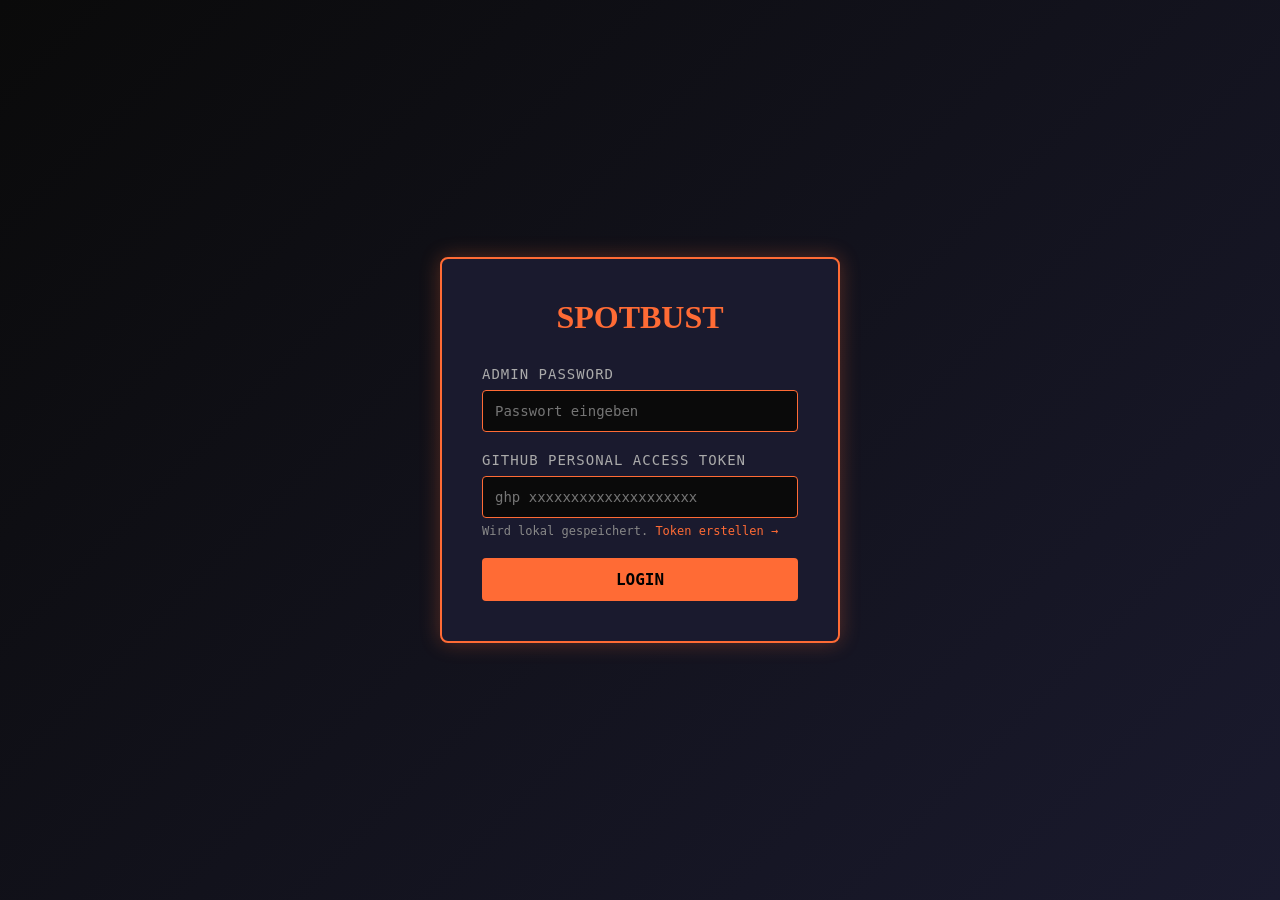
==== admin.html @ 84d2af13 "Add Admin CMS for Gigs Management - New admin.html with password-protected interface - Gigs table wi" ====
<!DOCTYPE html>
<html lang="de">
<head>
    <meta charset="UTF-8">
    <meta name="viewport" content="width=device-width, initial-scale=1.0">
    <title>Spotbust - Gigs Admin CMS</title>
    <style>
        * {
            margin: 0;
            padding: 0;
            box-sizing: border-box;
        }

        body {
            font-family: 'Space Mono', monospace;
            background: #0a0a0a;
            color: #fff;
            min-height: 100vh;
        }

        /* ============ LOGIN SCREEN ============ */
        .login-screen {
            display: flex;
            align-items: center;
            justify-content: center;
            min-height: 100vh;
            background: linear-gradient(135deg, #0a0a0a 0%, #1a1a2e 100%);
            padding: 20px;
        }

        .login-container {
            background: #1a1a2e;
            border: 2px solid #ff6b35;
            border-radius: 8px;
            padding: 40px;
            max-width: 400px;
            width: 100%;
            box-shadow: 0 0 20px rgba(255, 107, 53, 0.3);
        }

        .login-container h1 {
            font-size: 32px;
            margin-bottom: 30px;
            text-align: center;
            color: #ff6b35;
            font-family: 'Permanent Marker', cursive;
        }

        .form-group {
            margin-bottom: 20px;
        }

        .form-group label {
            display: block;
            margin-bottom: 8px;
            font-size: 14px;
            color: #aaa;
            text-transform: uppercase;
            letter-spacing: 1px;
        }

        .form-group input {
            width: 100%;
            padding: 12px;
            border: 1px solid #ff6b35;
            background: #0a0a0a;
            color: #fff;
            border-radius: 4px;
            font-family: 'Space Mono', monospace;
            font-size: 14px;
        }

        .form-group input:focus {
            outline: none;
            box-shadow: 0 0 10px rgba(255, 107, 53, 0.5);
        }

        .form-group small {
            display: block;
            margin-top: 6px;
            font-size: 12px;
            color: #888;
        }

        .login-btn {
            width: 100%;
            padding: 12px;
            background: #ff6b35;
            border: none;
            color: #000;
            font-weight: bold;
            font-size: 16px;
            border-radius: 4px;
            cursor: pointer;
            transition: all 0.3s;
            font-family: 'Space Mono', monospace;
        }

        .login-btn:hover {
            background: #ff8555;
            transform: translateY(-2px);
        }

        .login-btn:active {
            transform: translateY(0);
        }

        .login-error {
            color: #ff4444;
            margin-bottom: 20px;
            padding: 10px;
            border-left: 3px solid #ff4444;
            display: none;
        }

        .login-error.show {
            display: block;
        }

        /* ============ ADMIN PANEL ============ */
        .admin-screen {
            display: none;
            min-height: 100vh;
            padding: 20px;
        }

        .admin-screen.active {
            display: block;
        }

        .admin-header {
            display: flex;
            justify-content: space-between;
            align-items: center;
            margin-bottom: 30px;
            border-bottom: 2px solid #ff6b35;
            padding-bottom: 20px;
        }

        .admin-header h1 {
            font-size: 28px;
            font-family: 'Permanent Marker', cursive;
            color: #ff6b35;
        }

        .logout-btn {
            padding: 8px 16px;
            background: #ff6b35;
            border: none;
            color: #000;
            font-weight: bold;
            border-radius: 4px;
            cursor: pointer;
            font-family: 'Space Mono', monospace;
            transition: all 0.3s;
        }

        .logout-btn:hover {
            background: #ff8555;
        }

        .admin-controls {
            margin-bottom: 30px;
            display: flex;
            gap: 10px;
        }

        .add-gig-btn {
            padding: 12px 20px;
            background: #ff6b35;
            border: none;
            color: #000;
            font-weight: bold;
            border-radius: 4px;
            cursor: pointer;
            font-family: 'Space Mono', monospace;
            font-size: 14px;
            transition: all 0.3s;
        }

        .add-gig-btn:hover {
            background: #ff8555;
            transform: translateY(-2px);
        }

        .status-message {
            padding: 12px 20px;
            border-radius: 4px;
            font-size: 14px;
            margin-left: auto;
            min-height: 44px;
            display: flex;
            align-items: center;
        }

        .status-message.success {
            background: rgba(76, 175, 80, 0.2);
            border-left: 3px solid #4caf50;
            color: #4caf50;
        }

        .status-message.error {
            background: rgba(244, 67, 54, 0.2);
            border-left: 3px solid #f44336;
            color: #f44336;
        }

        .status-message.loading {
            background: rgba(255, 107, 53, 0.2);
            border-left: 3px solid #ff6b35;
            color: #ff6b35;
        }

        .status-message.hidden {
            display: none;
        }

        /* ============ GIGS TABLE ============ */
        .gigs-table-container {
            overflow-x: auto;
        }

        .gigs-table {
            width: 100%;
            border-collapse: collapse;
            margin-bottom: 20px;
        }

        .gigs-table thead {
            background: #1a1a2e;
            border-bottom: 2px solid #ff6b35;
        }

        .gigs-table th {
            padding: 15px;
            text-align: left;
            font-size: 12px;
            text-transform: uppercase;
            letter-spacing: 1px;
            color: #ff6b35;
            font-weight: bold;
        }

        .gigs-table td {
            padding: 15px;
            border-bottom: 1px solid #333;
            font-size: 14px;
        }

        .gigs-table tbody tr {
            transition: background 0.2s;
        }

        .gigs-table tbody tr:hover {
            background: #1a1a2e;
        }

        .gigs-table .date {
            color: #ff6b35;
            font-weight: bold;
        }

        .gigs-table .city {
            color: #aaa;
        }

        .gigs-table .venue {
            color: #fff;
        }

        .gigs-table .time {
            color: #888;
        }

        .table-actions {
            display: flex;
            gap: 8px;
        }

        .edit-btn, .delete-btn {
            padding: 6px 12px;
            border: none;
            border-radius: 3px;
            cursor: pointer;
            font-size: 12px;
            font-family: 'Space Mono', monospace;
            text-transform: uppercase;
            font-weight: bold;
            transition: all 0.2s;
        }

        .edit-btn {
            background: #ff6b35;
            color: #000;
        }

        .edit-btn:hover {
            background: #ff8555;
        }

        .delete-btn {
            background: #dc3545;
            color: #fff;
        }

        .delete-btn:hover {
            background: #ff4555;
        }

        .empty-message {
            text-align: center;
            padding: 40px 20px;
            color: #888;
            font-size: 14px;
        }

        /* ============ MODAL ============ */
        .modal-overlay {
            display: none;
            position: fixed;
            top: 0;
            left: 0;
            right: 0;
            bottom: 0;
            background: rgba(0, 0, 0, 0.7);
            z-index: 100;
            align-items: center;
            justify-content: center;
            padding: 20px;
        }

        .modal-overlay.active {
            display: flex;
        }

        .modal {
            background: #1a1a2e;
            border: 2px solid #ff6b35;
            border-radius: 8px;
            padding: 30px;
            max-width: 500px;
            width: 100%;
            box-shadow: 0 0 30px rgba(255, 107, 53, 0.3);
        }

        .modal h2 {
            font-size: 24px;
            margin-bottom: 20px;
            color: #ff6b35;
            font-family: 'Permanent Marker', cursive;
        }

        .modal-form-group {
            margin-bottom: 15px;
        }

        .modal-form-group label {
            display: block;
            margin-bottom: 6px;
            font-size: 12px;
            color: #aaa;
            text-transform: uppercase;
            letter-spacing: 1px;
        }

        .modal-form-group input, 
        .modal-form-group textarea {
            width: 100%;
            padding: 10px;
            border: 1px solid #ff6b35;
            background: #0a0a0a;
            color: #fff;
            border-radius: 4px;
            font-family: 'Space Mono', monospace;
            font-size: 13px;
        }

        .modal-form-group textarea {
            resize: vertical;
            min-height: 60px;
        }

        .modal-form-group input:focus,
        .modal-form-group textarea:focus {
            outline: none;
            box-shadow: 0 0 10px rgba(255, 107, 53, 0.5);
        }

        .modal-actions {
            display: flex;
            gap: 10px;
            margin-top: 25px;
        }

        .modal-actions button {
            flex: 1;
            padding: 12px;
            border: none;
            border-radius: 4px;
            cursor: pointer;
            font-weight: bold;
            font-family: 'Space Mono', monospace;
            font-size: 14px;
            transition: all 0.2s;
            text-transform: uppercase;
        }

        .save-btn {
            background: #ff6b35;
            color: #000;
        }

        .save-btn:hover {
            background: #ff8555;
        }

        .cancel-btn {
            background: #333;
            color: #fff;
        }

        .cancel-btn:hover {
            background: #444;
        }

        .modal-error {
            color: #ff4444;
            padding: 10px;
            margin-bottom: 15px;
            border-left: 3px solid #ff4444;
            font-size: 12px;
            display: none;
        }

        .modal-error.show {
            display: block;
        }

        /* ============ CONFIRM MODAL ============ */
        .confirm-modal {
            max-width: 400px;
        }

        .confirm-modal .modal-actions {
            flex-direction: row-reverse;
        }

        .confirm-modal p {
            color: #aaa;
            margin-bottom: 20px;
            font-size: 14px;
            line-height: 1.5;
        }

        .delete-confirm-btn {
            background: #dc3545;
            color: #fff;
        }

        .delete-confirm-btn:hover {
            background: #ff4555;
        }

        /* ============ RESPONSIVE ============ */
        @media (max-width: 768px) {
            .admin-header {
                flex-direction: column;
                gap: 15px;
                align-items: flex-start;
            }

            .admin-controls {
                flex-direction: column;
            }

            .add-gig-btn, .logout-btn {
                width: 100%;
            }

            .status-message {
                margin-left: 0;
                margin-top: 10px;
            }

            .gigs-table {
                font-size: 12px;
            }

            .gigs-table th,
            .gigs-table td {
                padding: 10px;
            }

            .table-actions {
                flex-direction: column;
            }

            .edit-btn, .delete-btn {
                width: 100%;
            }

            .modal {
                padding: 20px;
            }
        }

        /* ============ UTILITIES ============ */
        .hidden {
            display: none !important;
        }

        .loading {
            opacity: 0.6;
            pointer-events: none;
        }
    </style>
</head>
<body>
    <!-- LOGIN SCREEN -->
    <div class="login-screen" id="loginScreen">
        <div class="login-container">
            <h1>SPOTBUST</h1>
            <div class="login-error" id="loginError"></div>
            
            <form id="loginForm">
                <div class="form-group">
                    <label for="password">Admin Password</label>
                    <input 
                        type="password" 
                        id="password" 
                        placeholder="Passwort eingeben" 
                        required
                        autocomplete="current-password"
                    >
                </div>

                <div class="form-group">
                    <label for="githubToken">GitHub Personal Access Token</label>
                    <input 
                        type="password" 
                        id="githubToken" 
                        placeholder="ghp_xxxxxxxxxxxxxxxxxxxx" 
                        required
                        autocomplete="off"
                    >
                    <small>Wird lokal gespeichert. <a href="https://github.com/settings/tokens/new?scopes=repo&description=Spotbust%20CMS" target="_blank" style="color: #ff6b35; text-decoration: none;">Token erstellen →</a></small>
                </div>

                <button type="submit" class="login-btn">LOGIN</button>
            </form>
        </div>
    </div>

    <!-- ADMIN SCREEN -->
    <div class="admin-screen" id="adminScreen">
        <div class="admin-header">
            <h1>Gigs verwalten</h1>
            <button class="logout-btn" id="logoutBtn">LOGOUT</button>
        </div>

        <div class="admin-controls">
            <button class="add-gig-btn" id="addGigBtn">+ Neuer Gig</button>
            <div class="status-message hidden" id="statusMessage"></div>
        </div>

        <div class="gigs-table-container">
            <table class="gigs-table">
                <thead>
                    <tr>
                        <th>Datum</th>
                        <th>Stadt</th>
                        <th>Venue</th>
                        <th>Uhrzeit</th>
                        <th>Info</th>
                        <th style="width: 140px;">Aktionen</th>
                    </tr>
                </thead>
                <tbody id="gigsTableBody">
                    <tr>
                        <td colspan="6" class="empty-message">Lade Gigs...</td>
                    </tr>
                </tbody>
            </table>
        </div>
    </div>

    <!-- EDIT MODAL -->
    <div class="modal-overlay" id="gigModal">
        <div class="modal">
            <h2 id="gigModalTitle">Neuer Gig</h2>
            <div class="modal-error" id="gigModalError"></div>
            
            <form id="gigForm">
                <div class="modal-form-group">
                    <label for="gigDate">Datum *</label>
                    <input 
                        type="date" 
                        id="gigDate" 
                        required
                    >
                </div>

                <div class="modal-form-group">
                    <label for="gigCity">Stadt *</label>
                    <input 
                        type="text" 
                        id="gigCity" 
                        placeholder="z.B. Berlin" 
                        required
                    >
                </div>

                <div class="modal-form-group">
                    <label for="gigVenue">Venue *</label>
                    <input 
                        type="text" 
                        id="gigVenue" 
                        placeholder="z.B. Lido Club" 
                        required
                    >
                </div>

                <div class="modal-form-group">
                    <label for="gigTime">Uhrzeit *</label>
                    <input 
                        type="time" 
                        id="gigTime" 
                        placeholder="HH:MM" 
                        required
                    >
                </div>

                <div class="modal-form-group">
                    <label for="gigInfo">Info (optional)</label>
                    <textarea 
                        id="gigInfo" 
                        placeholder="z.B. Gästeliste, Eintritt, etc."
                    ></textarea>
                </div>

                <div class="modal-actions">
                    <button type="submit" class="save-btn">SPEICHERN</button>
                    <button type="button" class="cancel-btn" id="cancelGigBtn">ABBRECHEN</button>
                </div>
            </form>
        </div>
    </div>

    <!-- DELETE CONFIRM MODAL -->
    <div class="modal-overlay" id="deleteConfirmModal">
        <div class="modal confirm-modal">
            <h2>Gig löschen?</h2>
            <p id="deleteConfirmText">Sind Sie sicher, dass Sie diesen Gig löschen möchten? Diese Aktion kann nicht rückgängig gemacht werden.</p>
            <div class="modal-actions">
                <button type="button" class="delete-confirm-btn" id="confirmDeleteBtn">LÖSCHEN</button>
                <button type="button" class="cancel-btn" id="cancelDeleteBtn">ABBRECHEN</button>
            </div>
        </div>
    </div>

    <script>
        // ============ CONFIG ============
        const CONFIG = {
            ADMIN_PASSWORD: 'spotbust123', // Change this!
            GITHUB_OWNER: '4maggio',
            GITHUB_REPO: 'spotbust',
            GITHUB_BRANCH: 'main',
            STORAGE_TOKEN_KEY: 'spotbust_github_token',
            STORAGE_AUTH_KEY: 'spotbust_authenticated'
        };

        // ============ STATE ============
        let state = {
            authenticated: false,
            githubToken: null,
            gigs: [],
            editingGigIndex: null,
            deletingGigIndex: null
        };

        // ============ DOM ELEMENTS ============
        const loginScreen = document.getElementById('loginScreen');
        const adminScreen = document.getElementById('adminScreen');
        const loginForm = document.getElementById('loginForm');
        const passwordInput = document.getElementById('password');
        const githubTokenInput = document.getElementById('githubToken');
        const loginError = document.getElementById('loginError');
        const logoutBtn = document.getElementById('logoutBtn');
        const addGigBtn = document.getElementById('addGigBtn');
        const gigModal = document.getElementById('gigModal');
        const gigForm = document.getElementById('gigForm');
        const gigModalTitle = document.getElementById('gigModalTitle');
        const gigModalError = document.getElementById('gigModalError');
        const cancelGigBtn = document.getElementById('cancelGigBtn');
        const deleteConfirmModal = document.getElementById('deleteConfirmModal');
        const confirmDeleteBtn = document.getElementById('confirmDeleteBtn');
        const cancelDeleteBtn = document.getElementById('cancelDeleteBtn');
        const gigsTableBody = document.getElementById('gigsTableBody');
        const statusMessage = document.getElementById('statusMessage');

        // ============ FORM INPUTS ============
        const gigDateInput = document.getElementById('gigDate');
        const gigCityInput = document.getElementById('gigCity');
        const gigVenueInput = document.getElementById('gigVenue');
        const gigTimeInput = document.getElementById('gigTime');
        const gigInfoInput = document.getElementById('gigInfo');

        // ============ INITIALIZATION ============
        function init() {
            restoreAuth();
            
            if (state.authenticated) {
                showAdminScreen();
                loadGigs();
            } else {
                showLoginScreen();
            }

            attachEventListeners();
        }

        function attachEventListeners() {
            loginForm.addEventListener('submit', handleLogin);
            logoutBtn.addEventListener('click', handleLogout);
            addGigBtn.addEventListener('click', openAddGigModal);
            gigForm.addEventListener('submit', handleSaveGig);
            cancelGigBtn.addEventListener('click', closeGigModal);
            deleteConfirmModal.addEventListener('click', (e) => {
                if (e.target === deleteConfirmModal) closeDeleteConfirmModal();
            });
            confirmDeleteBtn.addEventListener('click', handleConfirmDelete);
            cancelDeleteBtn.addEventListener('click', closeDeleteConfirmModal);
            gigModal.addEventListener('click', (e) => {
                if (e.target === gigModal) closeGigModal();
            });
        }

        // ============ AUTHENTICATION ============
        function handleLogin(e) {
            e.preventDefault();
            const password = passwordInput.value;
            const token = githubTokenInput.value;

            if (password !== CONFIG.ADMIN_PASSWORD) {
                showLoginError('Falsches Passwort');
                return;
            }

            if (!token.trim()) {
                showLoginError('GitHub Token erforderlich');
                return;
            }

            state.authenticated = true;
            state.githubToken = token;
            localStorage.setItem(CONFIG.STORAGE_AUTH_KEY, 'true');
            localStorage.setItem(CONFIG.STORAGE_TOKEN_KEY, token);

            loginError.classList.remove('show');
            showAdminScreen();
            loadGigs();
        }

        function handleLogout() {
            state.authenticated = false;
            state.githubToken = null;
            state.gigs = [];
            localStorage.removeItem(CONFIG.STORAGE_AUTH_KEY);
            localStorage.removeItem(CONFIG.STORAGE_TOKEN_KEY);
            
            passwordInput.value = '';
            githubTokenInput.value = '';
            
            showLoginScreen();
        }

        function restoreAuth() {
            const authenticated = localStorage.getItem(CONFIG.STORAGE_AUTH_KEY);
            const token = localStorage.getItem(CONFIG.STORAGE_TOKEN_KEY);

            if (authenticated && token) {
                state.authenticated = true;
                state.githubToken = token;
                githubTokenInput.value = token;
            }
        }

        function showLoginError(message) {
            loginError.textContent = message;
            loginError.classList.add('show');
        }

        // ============ SCREEN TRANSITIONS ============
        function showLoginScreen() {
            loginScreen.style.display = 'flex';
            adminScreen.classList.remove('active');
        }

        function showAdminScreen() {
            loginScreen.style.display = 'none';
            adminScreen.classList.add('active');
        }

        // ============ LOAD GIGS ============
        async function loadGigs() {
            try {
                showStatus('Lade Gigs von GitHub...', 'loading');
                
                const url = `https://api.github.com/repos/${CONFIG.GITHUB_OWNER}/${CONFIG.GITHUB_REPO}/contents/gigs.json`;
                const response = await fetch(url, {
                    headers: {
                        'Authorization': `token ${state.githubToken}`,
                        'Accept': 'application/vnd.github.v3.raw'
                    }
                });

                if (!response.ok) {
                    throw new Error(`GitHub API Error: ${response.status}`);
                }

                state.gigs = await response.json();
                state.gigs.sort((a, b) => new Date(a.datum) - new Date(b.datum));
                
                renderGigsTable();
                showStatus('✓ Gigs geladen', 'success', 3000);
            } catch (error) {
                console.error('Load error:', error);
                showStatus(`Fehler beim Laden: ${error.message}`, 'error');
                gigsTableBody.innerHTML = `<tr><td colspan="6" class="empty-message">Fehler beim Laden der Gigs. Token gültig?</td></tr>`;
            }
        }

        // ============ RENDER TABLE ============
        function renderGigsTable() {
            if (state.gigs.length === 0) {
                gigsTableBody.innerHTML = '<tr><td colspan="6" class="empty-message">Keine Gigs vorhanden. Fügen Sie einen neuen Gig hinzu.</td></tr>';
                return;
            }

            gigsTableBody.innerHTML = state.gigs.map((gig, index) => {
                const date = new Date(gig.datum + 'T00:00:00');
                const formattedDate = date.toLocaleDateString('de-DE', { 
                    day: '2-digit', 
                    month: 'short', 
                    year: 'numeric',
                    weekday: 'short'
                }).toUpperCase();

                return `
                    <tr>
                        <td class="date">${formattedDate}</td>
                        <td class="city">${escapeHtml(gig.stadt)}</td>
                        <td class="venue">${escapeHtml(gig.venue)}</td>
                        <td class="time">${gig.uhrzeit}</td>
                        <td>${gig.info ? escapeHtml(gig.info) : '—'}</td>
                        <td>
                            <div class="table-actions">
                                <button class="edit-btn" onclick="openEditGigModal(${index})">EDIT</button>
                                <button class="delete-btn" onclick="openDeleteConfirmModal(${index})">DELETE</button>
                            </div>
                        </td>
                    </tr>
                `;
            }).join('');
        }

        // ============ MODAL OPERATIONS ============
        function openAddGigModal() {
            state.editingGigIndex = null;
            gigModalTitle.textContent = 'Neuer Gig';
            gigForm.reset();
            gigModalError.classList.remove('show');
            gigModal.classList.add('active');
            gigDateInput.focus();
        }

        function openEditGigModal(index) {
            state.editingGigIndex = index;
            const gig = state.gigs[index];
            
            gigModalTitle.textContent = 'Gig bearbeiten';
            gigDateInput.value = gig.datum;
            gigCityInput.value = gig.stadt;
            gigVenueInput.value = gig.venue;
            gigTimeInput.value = gig.uhrzeit;
            gigInfoInput.value = gig.info || '';
            gigModalError.classList.remove('show');
            
            gigModal.classList.add('active');
        }

        function closeGigModal() {
            gigModal.classList.remove('active');
            state.editingGigIndex = null;
            gigForm.reset();
        }

        function openDeleteConfirmModal(index) {
            state.deletingGigIndex = index;
            const gig = state.gigs[index];
            const dateStr = new Date(gig.datum + 'T00:00:00').toLocaleDateString('de-DE', {
                day: '2-digit',
                month: 'long',
                year: 'numeric'
            });
            document.getElementById('deleteConfirmText').textContent = 
                `Wirklich "${escapeHtml(gig.stadt)} – ${escapeHtml(gig.venue)}" (${dateStr}) löschen?`;
            deleteConfirmModal.classList.add('active');
        }

        function closeDeleteConfirmModal() {
            deleteConfirmModal.classList.remove('active');
            state.deletingGigIndex = null;
        }

        // ============ SAVE GIG ============
        async function handleSaveGig(e) {
            e.preventDefault();

            const date = gigDateInput.value;
            const city = gigCityInput.value.trim();
            const venue = gigVenueInput.value.trim();
            const time = gigTimeInput.value;
            const info = gigInfoInput.value.trim();

            // Validation
            if (!date || !city || !venue || !time) {
                showGigModalError('Alle Felder außer "Info" sind erforderlich');
                return;
            }

            const newGig = {
                datum: date,
                stadt: city,
                venue: venue,
                uhrzeit: time
            };

            if (info) {
                newGig.info = info;
            }

            // Update or add
            if (state.editingGigIndex !== null) {
                state.gigs[state.editingGigIndex] = newGig;
            } else {
                state.gigs.push(newGig);
            }

            // Sort by date
            state.gigs.sort((a, b) => new Date(a.datum) - new Date(b.datum));

            // Save to GitHub
            await saveGigsToGitHub();
            
            closeGigModal();
        }

        async function handleConfirmDelete() {
            if (state.deletingGigIndex === null) return;

            state.gigs.splice(state.deletingGigIndex, 1);
            await saveGigsToGitHub();
            
            closeDeleteConfirmModal();
        }

        // ============ SAVE TO GITHUB ============
        async function saveGigsToGitHub() {
            const gigModalTitle = document.getElementById('gigModalTitle');
            const originalSaveBtn = document.querySelector('.save-btn');
            
            try {
                showStatus('Speichere zu GitHub...', 'loading');
                
                // First, get the current file SHA (needed for updates)
                const getUrl = `https://api.github.com/repos/${CONFIG.GITHUB_OWNER}/${CONFIG.GITHUB_REPO}/contents/gigs.json`;
                const getResponse = await fetch(getUrl, {
                    headers: {
                        'Authorization': `token ${state.githubToken}`,
                        'Accept': 'application/vnd.github.v3.json'
                    }
                });

                if (!getResponse.ok) {
                    throw new Error('Konnte aktuelle Datei nicht abrufen');
                }

                const fileData = await getResponse.json();

                // Prepare new content
                const newContent = JSON.stringify(state.gigs, null, 2);
                const encodedContent = btoa(newContent);

                // Update the file
                const putResponse = await fetch(getUrl, {
                    method: 'PUT',
                    headers: {
                        'Authorization': `token ${state.githubToken}`,
                        'Accept': 'application/vnd.github.v3.json',
                        'Content-Type': 'application/json'
                    },
                    body: JSON.stringify({
                        message: `Update gigs via Admin CMS [${new Date().toLocaleString('de-DE')}]`,
                        content: encodedContent,
                        sha: fileData.sha,
                        committer: {
                            name: 'Spotbust Admin',
                            email: 'admin@spotbust.local'
                        }
                    })
                });

                if (!putResponse.ok) {
                    const errorData = await putResponse.json();
                    throw new Error(`GitHub: ${errorData.message || putResponse.statusText}`);
                }

                renderGigsTable();
                showStatus('✓ Erfolgreich zu GitHub übertragen!', 'success', 3000);
            } catch (error) {
                console.error('Save error:', error);
                showGigModalError(`Fehler beim Speichern: ${error.message}`);
                showStatus(`Fehler: ${error.message}`, 'error');
            }
        }

        // ============ UI HELPERS ============
        function showStatus(message, type = 'info', duration = 0) {
            statusMessage.textContent = message;
            statusMessage.className = `status-message ${type}`;
            
            if (duration > 0) {
                setTimeout(() => {
                    statusMessage.classList.add('hidden');
                }, duration);
            }
        }

        function showGigModalError(message) {
            gigModalError.textContent = message;
            gigModalError.classList.add('show');
        }

        function escapeHtml(text) {
            const map = {
                '&': '&amp;',
                '<': '&lt;',
                '>': '&gt;',
                '"': '&quot;',
                "'": '&#039;'
            };
            return text.replace(/[&<>"']/g, m => map[m]);
        }

        // ============ START ============
        init();
    </script>
</body>
</html>
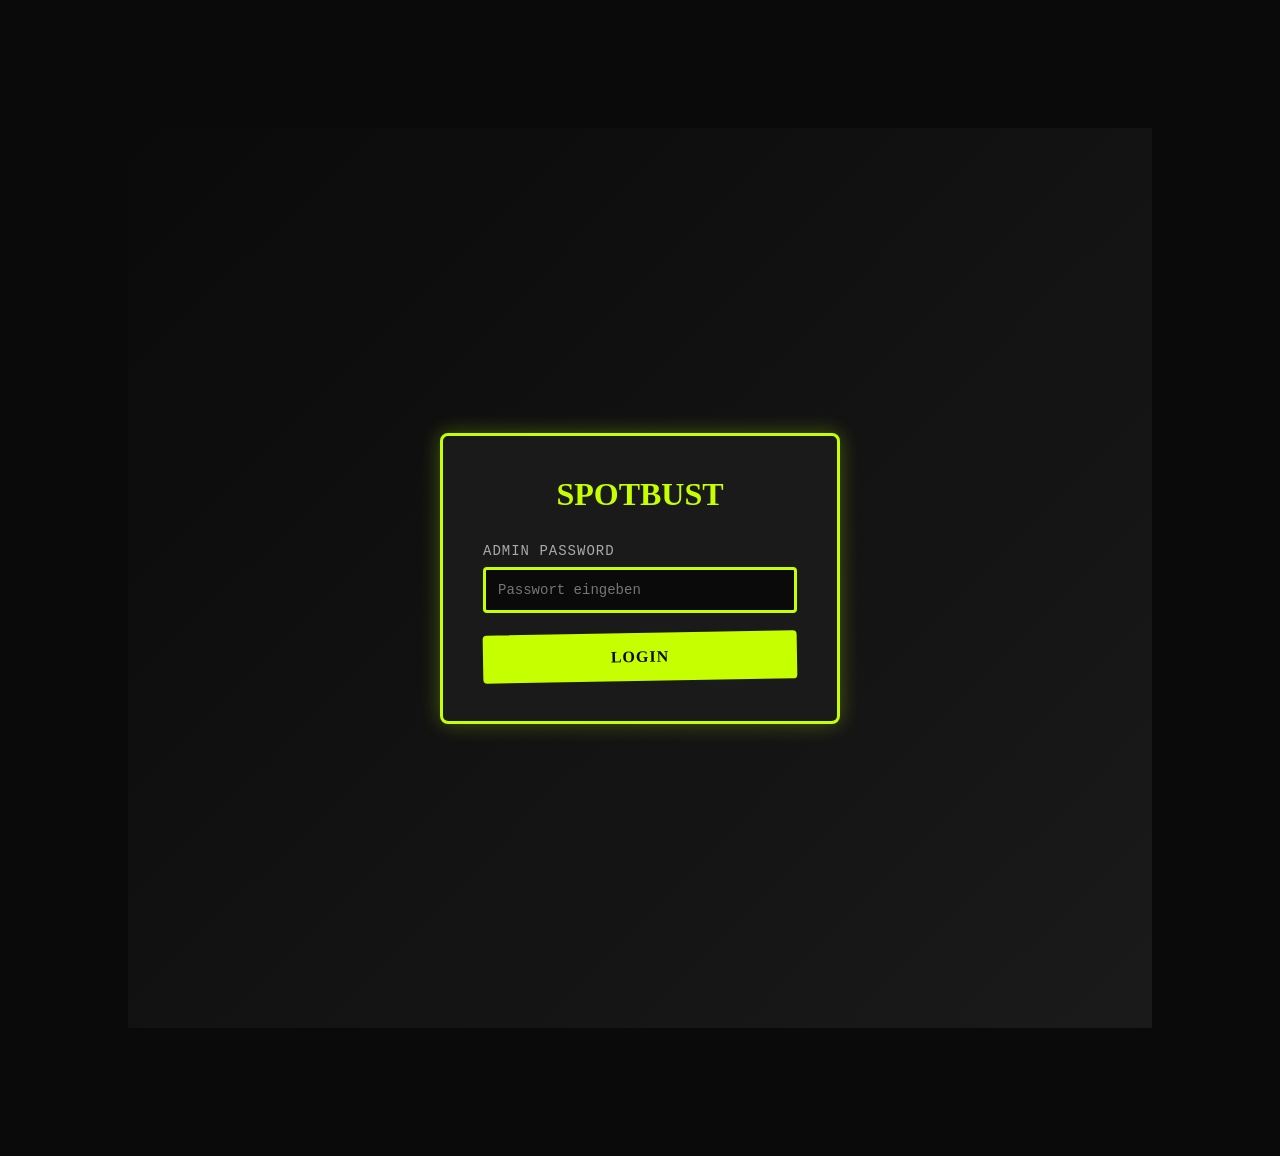
==== commit dc486d57: "Complete CMS implementation with Netlify backend - Netlify serverless function for secure GitHub tok" ====
--- a/admin.html
+++ b/admin.html
@@ -1,10 +1,21 @@
 <!DOCTYPE html>
 <html lang="de">
+
 <head>
     <meta charset="UTF-8">
     <meta name="viewport" content="width=device-width, initial-scale=1.0">
     <title>Spotbust - Gigs Admin CMS</title>
     <style>
+        :root {
+            --black: #0a0a0a;
+            --white: #f0ede6;
+            --neon: #c6ff00;
+            --red: #ff3333;
+            --grey: #1a1a1a;
+            --font-marker: 'Permanent Marker', cursive;
+            --font-mono: 'Space Mono', monospace;
+        }
+
         * {
             margin: 0;
             padding: 0;
@@ -12,10 +23,11 @@
         }
 
         body {
-            font-family: 'Space Mono', monospace;
-            background: #0a0a0a;
-            color: #fff;
+            font-family: var(--font-mono);
+            background: var(--black);
+            color: var(--white);
             min-height: 100vh;
+            margin: 10vw;
         }
 
         /* ============ LOGIN SCREEN ============ */
@@ -24,26 +36,26 @@
             align-items: center;
             justify-content: center;
             min-height: 100vh;
-            background: linear-gradient(135deg, #0a0a0a 0%, #1a1a2e 100%);
+            background: linear-gradient(135deg, var(--black) 0%, var(--grey) 100%);
             padding: 20px;
         }
 
         .login-container {
-            background: #1a1a2e;
-            border: 2px solid #ff6b35;
+            background: var(--grey);
+            border: 3px solid var(--neon);
             border-radius: 8px;
             padding: 40px;
             max-width: 400px;
             width: 100%;
-            box-shadow: 0 0 20px rgba(255, 107, 53, 0.3);
+            box-shadow: 0 0 20px rgba(198, 255, 0, 0.3);
         }
 
         .login-container h1 {
             font-size: 32px;
             margin-bottom: 30px;
             text-align: center;
-            color: #ff6b35;
-            font-family: 'Permanent Marker', cursive;
+            color: var(--neon);
+            font-family: var(--font-marker);
         }
 
         .form-group {
@@ -62,17 +74,17 @@
         .form-group input {
             width: 100%;
             padding: 12px;
-            border: 1px solid #ff6b35;
-            background: #0a0a0a;
-            color: #fff;
+            border: 3px solid var(--neon);
+            background: var(--black);
+            color: var(--white);
             border-radius: 4px;
-            font-family: 'Space Mono', monospace;
+            font-family: var(--font-mono);
             font-size: 14px;
         }
 
         .form-group input:focus {
             outline: none;
-            box-shadow: 0 0 10px rgba(255, 107, 53, 0.5);
+            box-shadow: 0 0 10px rgba(198, 255, 0, 0.5);
         }
 
         .form-group small {
@@ -85,31 +97,35 @@
         .login-btn {
             width: 100%;
             padding: 12px;
-            background: #ff6b35;
-            border: none;
-            color: #000;
+            background: var(--neon);
+            border: 3px solid var(--neon);
+            color: var(--black);
             font-weight: bold;
             font-size: 16px;
             border-radius: 4px;
             cursor: pointer;
             transition: all 0.3s;
-            font-family: 'Space Mono', monospace;
+            font-family: var(--font-marker);
+            text-transform: uppercase;
+            letter-spacing: 1px;
+            transform: rotate(-1deg);
         }
 
         .login-btn:hover {
-            background: #ff8555;
-            transform: translateY(-2px);
+            background: transparent;
+            color: var(--neon);
+            transform: rotate(1deg);
         }
 
         .login-btn:active {
-            transform: translateY(0);
+            transform: rotate(-1deg);
         }
 
         .login-error {
-            color: #ff4444;
+            color: var(--red);
             margin-bottom: 20px;
             padding: 10px;
-            border-left: 3px solid #ff4444;
+            border-left: 3px solid var(--red);
             display: none;
         }
 
@@ -133,30 +149,36 @@
             justify-content: space-between;
             align-items: center;
             margin-bottom: 30px;
-            border-bottom: 2px solid #ff6b35;
+            border-bottom: 3px solid var(--neon);
             padding-bottom: 20px;
         }
 
         .admin-header h1 {
             font-size: 28px;
-            font-family: 'Permanent Marker', cursive;
-            color: #ff6b35;
+            font-family: var(--font-marker);
+            color: var(--neon);
         }
 
         .logout-btn {
             padding: 8px 16px;
-            background: #ff6b35;
-            border: none;
-            color: #000;
+            background: var(--neon);
+            border: 3px solid var(--neon);
+            color: var(--black);
             font-weight: bold;
             border-radius: 4px;
             cursor: pointer;
-            font-family: 'Space Mono', monospace;
+            font-family: var(--font-marker);
+            font-size: 12px;
+            text-transform: uppercase;
+            letter-spacing: 1px;
             transition: all 0.3s;
+            transform: rotate(-1deg);
         }
 
         .logout-btn:hover {
-            background: #ff8555;
+            background: transparent;
+            color: var(--neon);
+            transform: rotate(1deg);
         }
 
         .admin-controls {
@@ -167,20 +189,28 @@
 
         .add-gig-btn {
             padding: 12px 20px;
-            background: #ff6b35;
-            border: none;
-            color: #000;
+            background: var(--neon);
+            border: 3px solid var(--neon);
+            color: var(--black);
             font-weight: bold;
             border-radius: 4px;
             cursor: pointer;
-            font-family: 'Space Mono', monospace;
+            font-family: var(--font-marker);
             font-size: 14px;
+            text-transform: uppercase;
+            letter-spacing: 1px;
             transition: all 0.3s;
+            transform: rotate(-1deg);
         }
 
         .add-gig-btn:hover {
-            background: #ff8555;
-            transform: translateY(-2px);
+            background: transparent;
+            color: var(--neon);
+            transform: rotate(1deg);
+        }
+
+        .add-gig-btn:active {
+            transform: rotate(-1deg);
         }
 
         .status-message {
@@ -191,6 +221,7 @@
             min-height: 44px;
             display: flex;
             align-items: center;
+            font-family: var(--font-mono);
         }
 
         .status-message.success {
@@ -200,15 +231,15 @@
         }
 
         .status-message.error {
-            background: rgba(244, 67, 54, 0.2);
-            border-left: 3px solid #f44336;
-            color: #f44336;
+            background: rgba(255, 51, 51, 0.2);
+            border-left: 3px solid var(--red);
+            color: var(--red);
         }
 
         .status-message.loading {
-            background: rgba(255, 107, 53, 0.2);
-            border-left: 3px solid #ff6b35;
-            color: #ff6b35;
+            background: rgba(198, 255, 0, 0.2);
+            border-left: 3px solid var(--neon);
+            color: var(--neon);
         }
 
         .status-message.hidden {
@@ -227,8 +258,8 @@
         }
 
         .gigs-table thead {
-            background: #1a1a2e;
-            border-bottom: 2px solid #ff6b35;
+            background: var(--grey);
+            border-bottom: 3px solid var(--neon);
         }
 
         .gigs-table th {
@@ -237,14 +268,16 @@
             font-size: 12px;
             text-transform: uppercase;
             letter-spacing: 1px;
-            color: #ff6b35;
+            color: var(--neon);
             font-weight: bold;
+            font-family: var(--font-marker);
         }
 
         .gigs-table td {
             padding: 15px;
-            border-bottom: 1px solid #333;
+            border-bottom: 1px solid var(--grey);
             font-size: 14px;
+            font-family: var(--font-mono);
         }
 
         .gigs-table tbody tr {
@@ -252,20 +285,22 @@
         }
 
         .gigs-table tbody tr:hover {
-            background: #1a1a2e;
+            background: rgba(198, 255, 0, 0.1);
         }
 
         .gigs-table .date {
-            color: #ff6b35;
+            color: var(--neon);
             font-weight: bold;
+            font-family: var(--font-marker);
         }
 
         .gigs-table .city {
-            color: #aaa;
+            color: var(--white);
         }
 
         .gigs-table .venue {
-            color: #fff;
+            color: var(--white);
+            font-weight: 600;
         }
 
         .gigs-table .time {
@@ -277,34 +312,43 @@
             gap: 8px;
         }
 
-        .edit-btn, .delete-btn {
+        .edit-btn,
+        .delete-btn {
             padding: 6px 12px;
             border: none;
             border-radius: 3px;
             cursor: pointer;
             font-size: 12px;
-            font-family: 'Space Mono', monospace;
+            font-family: var(--font-marker);
             text-transform: uppercase;
             font-weight: bold;
             transition: all 0.2s;
         }
 
         .edit-btn {
-            background: #ff6b35;
-            color: #000;
+            background: var(--neon);
+            color: var(--black);
+            border: 3px solid var(--neon);
+            transform: rotate(-1deg);
         }
 
         .edit-btn:hover {
-            background: #ff8555;
+            background: transparent;
+            color: var(--neon);
+            transform: rotate(1deg);
         }
 
         .delete-btn {
-            background: #dc3545;
-            color: #fff;
+            background: var(--red);
+            color: var(--white);
+            border: 3px solid var(--red);
+            transform: rotate(-1deg);
         }
 
         .delete-btn:hover {
-            background: #ff4555;
+            background: transparent;
+            color: var(--red);
+            transform: rotate(1deg);
         }
 
         .empty-message {
@@ -322,7 +366,7 @@
             left: 0;
             right: 0;
             bottom: 0;
-            background: rgba(0, 0, 0, 0.7);
+            background: rgba(10, 10, 10, 0.8);
             z-index: 100;
             align-items: center;
             justify-content: center;
@@ -334,20 +378,20 @@
         }
 
         .modal {
-            background: #1a1a2e;
-            border: 2px solid #ff6b35;
+            background: var(--grey);
+            border: 3px solid var(--neon);
             border-radius: 8px;
             padding: 30px;
             max-width: 500px;
             width: 100%;
-            box-shadow: 0 0 30px rgba(255, 107, 53, 0.3);
+            box-shadow: 0 0 30px rgba(198, 255, 0, 0.3);
         }
 
         .modal h2 {
             font-size: 24px;
             margin-bottom: 20px;
-            color: #ff6b35;
-            font-family: 'Permanent Marker', cursive;
+            color: var(--neon);
+            font-family: var(--font-marker);
         }
 
         .modal-form-group {
@@ -361,17 +405,18 @@
             color: #aaa;
             text-transform: uppercase;
             letter-spacing: 1px;
-        }
-
-        .modal-form-group input, 
+            font-family: var(--font-mono);
+        }
+
+        .modal-form-group input,
         .modal-form-group textarea {
             width: 100%;
             padding: 10px;
-            border: 1px solid #ff6b35;
-            background: #0a0a0a;
-            color: #fff;
+            border: 3px solid var(--neon);
+            background: var(--black);
+            color: var(--white);
             border-radius: 4px;
-            font-family: 'Space Mono', monospace;
+            font-family: var(--font-mono);
             font-size: 13px;
         }
 
@@ -383,7 +428,7 @@
         .modal-form-group input:focus,
         .modal-form-group textarea:focus {
             outline: none;
-            box-shadow: 0 0 10px rgba(255, 107, 53, 0.5);
+            box-shadow: 0 0 10px rgba(198, 255, 0, 0.5);
         }
 
         .modal-actions {
@@ -395,41 +440,49 @@
         .modal-actions button {
             flex: 1;
             padding: 12px;
-            border: none;
+            border: 3px solid;
             border-radius: 4px;
             cursor: pointer;
             font-weight: bold;
-            font-family: 'Space Mono', monospace;
+            font-family: var(--font-marker);
             font-size: 14px;
             transition: all 0.2s;
             text-transform: uppercase;
+            letter-spacing: 1px;
         }
 
         .save-btn {
-            background: #ff6b35;
-            color: #000;
+            background: var(--neon);
+            border-color: var(--neon);
+            color: var(--black);
+            transform: rotate(-1deg);
         }
 
         .save-btn:hover {
-            background: #ff8555;
+            background: transparent;
+            color: var(--neon);
+            transform: rotate(1deg);
         }
 
         .cancel-btn {
-            background: #333;
-            color: #fff;
+            background: transparent;
+            border-color: var(--white);
+            color: var(--white);
         }
 
         .cancel-btn:hover {
-            background: #444;
+            background: var(--white);
+            color: var(--black);
         }
 
         .modal-error {
-            color: #ff4444;
+            color: var(--red);
             padding: 10px;
             margin-bottom: 15px;
-            border-left: 3px solid #ff4444;
+            border-left: 3px solid var(--red);
             font-size: 12px;
             display: none;
+            font-family: var(--font-mono);
         }
 
         .modal-error.show {
@@ -450,19 +503,28 @@
             margin-bottom: 20px;
             font-size: 14px;
             line-height: 1.5;
+            font-family: var(--font-mono);
         }
 
         .delete-confirm-btn {
-            background: #dc3545;
-            color: #fff;
+            background: var(--red);
+            border-color: var(--red);
+            color: var(--white);
+            transform: rotate(-1deg);
         }
 
         .delete-confirm-btn:hover {
-            background: #ff4555;
+            background: transparent;
+            color: var(--red);
+            transform: rotate(1deg);
         }
 
         /* ============ RESPONSIVE ============ */
         @media (max-width: 768px) {
+            body {
+                margin: 5vw;
+            }
+
             .admin-header {
                 flex-direction: column;
                 gap: 15px;
@@ -473,7 +535,8 @@
                 flex-direction: column;
             }
 
-            .add-gig-btn, .logout-btn {
+            .add-gig-btn,
+            .logout-btn {
                 width: 100%;
             }
 
@@ -495,11 +558,16 @@
                 flex-direction: column;
             }
 
-            .edit-btn, .delete-btn {
+            .edit-btn,
+            .delete-btn {
                 width: 100%;
             }
 
             .modal {
+                padding: 20px;
+            }
+
+            .login-container {
                 padding: 20px;
             }
         }
@@ -515,35 +583,19 @@
         }
     </style>
 </head>
+
 <body>
     <!-- LOGIN SCREEN -->
     <div class="login-screen" id="loginScreen">
         <div class="login-container">
             <h1>SPOTBUST</h1>
             <div class="login-error" id="loginError"></div>
-            
+
             <form id="loginForm">
                 <div class="form-group">
                     <label for="password">Admin Password</label>
-                    <input 
-                        type="password" 
-                        id="password" 
-                        placeholder="Passwort eingeben" 
-                        required
-                        autocomplete="current-password"
-                    >
-                </div>
-
-                <div class="form-group">
-                    <label for="githubToken">GitHub Personal Access Token</label>
-                    <input 
-                        type="password" 
-                        id="githubToken" 
-                        placeholder="ghp_xxxxxxxxxxxxxxxxxxxx" 
-                        required
-                        autocomplete="off"
-                    >
-                    <small>Wird lokal gespeichert. <a href="https://github.com/settings/tokens/new?scopes=repo&description=Spotbust%20CMS" target="_blank" style="color: #ff6b35; text-decoration: none;">Token erstellen →</a></small>
+                    <input type="password" id="password" placeholder="Passwort eingeben" required
+                        autocomplete="current-password">
                 </div>
 
                 <button type="submit" class="login-btn">LOGIN</button>
@@ -589,53 +641,31 @@
         <div class="modal">
             <h2 id="gigModalTitle">Neuer Gig</h2>
             <div class="modal-error" id="gigModalError"></div>
-            
+
             <form id="gigForm">
                 <div class="modal-form-group">
                     <label for="gigDate">Datum *</label>
-                    <input 
-                        type="date" 
-                        id="gigDate" 
-                        required
-                    >
+                    <input type="date" id="gigDate" required>
                 </div>
 
                 <div class="modal-form-group">
                     <label for="gigCity">Stadt *</label>
-                    <input 
-                        type="text" 
-                        id="gigCity" 
-                        placeholder="z.B. Berlin" 
-                        required
-                    >
+                    <input type="text" id="gigCity" placeholder="z.B. Berlin" required>
                 </div>
 
                 <div class="modal-form-group">
                     <label for="gigVenue">Venue *</label>
-                    <input 
-                        type="text" 
-                        id="gigVenue" 
-                        placeholder="z.B. Lido Club" 
-                        required
-                    >
+                    <input type="text" id="gigVenue" placeholder="z.B. Lido Club" required>
                 </div>
 
                 <div class="modal-form-group">
                     <label for="gigTime">Uhrzeit *</label>
-                    <input 
-                        type="time" 
-                        id="gigTime" 
-                        placeholder="HH:MM" 
-                        required
-                    >
+                    <input type="time" id="gigTime" placeholder="HH:MM" required>
                 </div>
 
                 <div class="modal-form-group">
                     <label for="gigInfo">Info (optional)</label>
-                    <textarea 
-                        id="gigInfo" 
-                        placeholder="z.B. Gästeliste, Eintritt, etc."
-                    ></textarea>
+                    <textarea id="gigInfo" placeholder="z.B. Gästeliste, Eintritt, etc."></textarea>
                 </div>
 
                 <div class="modal-actions">
@@ -650,7 +680,8 @@
     <div class="modal-overlay" id="deleteConfirmModal">
         <div class="modal confirm-modal">
             <h2>Gig löschen?</h2>
-            <p id="deleteConfirmText">Sind Sie sicher, dass Sie diesen Gig löschen möchten? Diese Aktion kann nicht rückgängig gemacht werden.</p>
+            <p id="deleteConfirmText">Sind Sie sicher, dass Sie diesen Gig löschen möchten? Diese Aktion kann nicht
+                rückgängig gemacht werden.</p>
             <div class="modal-actions">
                 <button type="button" class="delete-confirm-btn" id="confirmDeleteBtn">LÖSCHEN</button>
                 <button type="button" class="cancel-btn" id="cancelDeleteBtn">ABBRECHEN</button>
@@ -661,18 +692,16 @@
     <script>
         // ============ CONFIG ============
         const CONFIG = {
-            ADMIN_PASSWORD: 'spotbust123', // Change this!
-            GITHUB_OWNER: '4maggio',
-            GITHUB_REPO: 'spotbust',
-            GITHUB_BRANCH: 'main',
-            STORAGE_TOKEN_KEY: 'spotbust_github_token',
+            ADMIN_PASSWORD: 'spotbust123', // Must match Netlify env var
+            GIGS_JSON_URL: '/gigs.json',
+            SAVE_GIG_ENDPOINT: '/.netlify/functions/save-gig',
             STORAGE_AUTH_KEY: 'spotbust_authenticated'
         };
 
         // ============ STATE ============
         let state = {
             authenticated: false,
-            githubToken: null,
+            password: null,
             gigs: [],
             editingGigIndex: null,
             deletingGigIndex: null
@@ -683,7 +712,6 @@
         const adminScreen = document.getElementById('adminScreen');
         const loginForm = document.getElementById('loginForm');
         const passwordInput = document.getElementById('password');
-        const githubTokenInput = document.getElementById('githubToken');
         const loginError = document.getElementById('loginError');
         const logoutBtn = document.getElementById('logoutBtn');
         const addGigBtn = document.getElementById('addGigBtn');
@@ -708,7 +736,7 @@
         // ============ INITIALIZATION ============
         function init() {
             restoreAuth();
-            
+
             if (state.authenticated) {
                 showAdminScreen();
                 loadGigs();
@@ -739,22 +767,15 @@
         function handleLogin(e) {
             e.preventDefault();
             const password = passwordInput.value;
-            const token = githubTokenInput.value;
 
             if (password !== CONFIG.ADMIN_PASSWORD) {
                 showLoginError('Falsches Passwort');
                 return;
             }
 
-            if (!token.trim()) {
-                showLoginError('GitHub Token erforderlich');
-                return;
-            }
-
             state.authenticated = true;
-            state.githubToken = token;
+            state.password = password;
             localStorage.setItem(CONFIG.STORAGE_AUTH_KEY, 'true');
-            localStorage.setItem(CONFIG.STORAGE_TOKEN_KEY, token);
 
             loginError.classList.remove('show');
             showAdminScreen();
@@ -763,25 +784,18 @@
 
         function handleLogout() {
             state.authenticated = false;
-            state.githubToken = null;
+            state.password = null;
             state.gigs = [];
             localStorage.removeItem(CONFIG.STORAGE_AUTH_KEY);
-            localStorage.removeItem(CONFIG.STORAGE_TOKEN_KEY);
-            
+
             passwordInput.value = '';
-            githubTokenInput.value = '';
-            
-            showLoginScreen();
         }
 
         function restoreAuth() {
             const authenticated = localStorage.getItem(CONFIG.STORAGE_AUTH_KEY);
-            const token = localStorage.getItem(CONFIG.STORAGE_TOKEN_KEY);
-
-            if (authenticated && token) {
+
+            if (authenticated) {
                 state.authenticated = true;
-                state.githubToken = token;
-                githubTokenInput.value = token;
             }
         }
 
@@ -804,29 +818,23 @@
         // ============ LOAD GIGS ============
         async function loadGigs() {
             try {
-                showStatus('Lade Gigs von GitHub...', 'loading');
-                
-                const url = `https://api.github.com/repos/${CONFIG.GITHUB_OWNER}/${CONFIG.GITHUB_REPO}/contents/gigs.json`;
-                const response = await fetch(url, {
-                    headers: {
-                        'Authorization': `token ${state.githubToken}`,
-                        'Accept': 'application/vnd.github.v3.raw'
-                    }
-                });
+                showStatus('Lade Gigs...', 'loading');
+
+                const response = await fetch(CONFIG.GIGS_JSON_URL);
 
                 if (!response.ok) {
-                    throw new Error(`GitHub API Error: ${response.status}`);
+                    throw new Error(`Fehler beim Laden: ${response.status}`);
                 }
 
                 state.gigs = await response.json();
                 state.gigs.sort((a, b) => new Date(a.datum) - new Date(b.datum));
-                
+
                 renderGigsTable();
                 showStatus('✓ Gigs geladen', 'success', 3000);
             } catch (error) {
                 console.error('Load error:', error);
                 showStatus(`Fehler beim Laden: ${error.message}`, 'error');
-                gigsTableBody.innerHTML = `<tr><td colspan="6" class="empty-message">Fehler beim Laden der Gigs. Token gültig?</td></tr>`;
+                gigsTableBody.innerHTML = `<tr><td colspan="6" class="empty-message">Fehler beim Laden der Gigs. Versuche später erneut.</td></tr>`;
             }
         }
 
@@ -839,9 +847,9 @@
 
             gigsTableBody.innerHTML = state.gigs.map((gig, index) => {
                 const date = new Date(gig.datum + 'T00:00:00');
-                const formattedDate = date.toLocaleDateString('de-DE', { 
-                    day: '2-digit', 
-                    month: 'short', 
+                const formattedDate = date.toLocaleDateString('de-DE', {
+                    day: '2-digit',
+                    month: 'short',
                     year: 'numeric',
                     weekday: 'short'
                 }).toUpperCase();
@@ -877,7 +885,7 @@
         function openEditGigModal(index) {
             state.editingGigIndex = index;
             const gig = state.gigs[index];
-            
+
             gigModalTitle.textContent = 'Gig bearbeiten';
             gigDateInput.value = gig.datum;
             gigCityInput.value = gig.stadt;
@@ -885,7 +893,7 @@
             gigTimeInput.value = gig.uhrzeit;
             gigInfoInput.value = gig.info || '';
             gigModalError.classList.remove('show');
-            
+
             gigModal.classList.add('active');
         }
 
@@ -903,7 +911,7 @@
                 month: 'long',
                 year: 'numeric'
             });
-            document.getElementById('deleteConfirmText').textContent = 
+            document.getElementById('deleteConfirmText').textContent =
                 `Wirklich "${escapeHtml(gig.stadt)} – ${escapeHtml(gig.venue)}" (${dateStr}) löschen?`;
             deleteConfirmModal.classList.add('active');
         }
@@ -952,7 +960,7 @@
 
             // Save to GitHub
             await saveGigsToGitHub();
-            
+
             closeGigModal();
         }
 
@@ -961,63 +969,38 @@
 
             state.gigs.splice(state.deletingGigIndex, 1);
             await saveGigsToGitHub();
-            
+
             closeDeleteConfirmModal();
         }
 
-        // ============ SAVE TO GITHUB ============
+        // ============ SAVE TO NETLIFY ENDPOINT ============
         async function saveGigsToGitHub() {
-            const gigModalTitle = document.getElementById('gigModalTitle');
-            const originalSaveBtn = document.querySelector('.save-btn');
-            
             try {
-                showStatus('Speichere zu GitHub...', 'loading');
-                
-                // First, get the current file SHA (needed for updates)
-                const getUrl = `https://api.github.com/repos/${CONFIG.GITHUB_OWNER}/${CONFIG.GITHUB_REPO}/contents/gigs.json`;
-                const getResponse = await fetch(getUrl, {
+                showStatus('Speichere Änderungen...', 'loading');
+
+                // Sort gigs by date before sending
+                const sortedGigs = state.gigs.sort((a, b) => new Date(a.datum) - new Date(b.datum));
+
+                // Send to Netlify function
+                const response = await fetch(CONFIG.SAVE_GIG_ENDPOINT, {
+                    method: 'POST',
                     headers: {
-                        'Authorization': `token ${state.githubToken}`,
-                        'Accept': 'application/vnd.github.v3.json'
-                    }
-                });
-
-                if (!getResponse.ok) {
-                    throw new Error('Konnte aktuelle Datei nicht abrufen');
-                }
-
-                const fileData = await getResponse.json();
-
-                // Prepare new content
-                const newContent = JSON.stringify(state.gigs, null, 2);
-                const encodedContent = btoa(newContent);
-
-                // Update the file
-                const putResponse = await fetch(getUrl, {
-                    method: 'PUT',
-                    headers: {
-                        'Authorization': `token ${state.githubToken}`,
-                        'Accept': 'application/vnd.github.v3.json',
                         'Content-Type': 'application/json'
                     },
                     body: JSON.stringify({
-                        message: `Update gigs via Admin CMS [${new Date().toLocaleString('de-DE')}]`,
-                        content: encodedContent,
-                        sha: fileData.sha,
-                        committer: {
-                            name: 'Spotbust Admin',
-                            email: 'admin@spotbust.local'
-                        }
+                        password: state.password,
+                        gigs: sortedGigs
                     })
                 });
 
-                if (!putResponse.ok) {
-                    const errorData = await putResponse.json();
-                    throw new Error(`GitHub: ${errorData.message || putResponse.statusText}`);
+                const data = await response.json();
+
+                if (!response.ok) {
+                    throw new Error(data.error || `Fehler: ${response.status}`);
                 }
 
                 renderGigsTable();
-                showStatus('✓ Erfolgreich zu GitHub übertragen!', 'success', 3000);
+                showStatus('✓ Erfolgreich gespeichert!', 'success', 3000);
             } catch (error) {
                 console.error('Save error:', error);
                 showGigModalError(`Fehler beim Speichern: ${error.message}`);
@@ -1029,7 +1012,7 @@
         function showStatus(message, type = 'info', duration = 0) {
             statusMessage.textContent = message;
             statusMessage.className = `status-message ${type}`;
-            
+
             if (duration > 0) {
                 setTimeout(() => {
                     statusMessage.classList.add('hidden');
@@ -1057,4 +1040,5 @@
         init();
     </script>
 </body>
-</html>
+
+</html>
